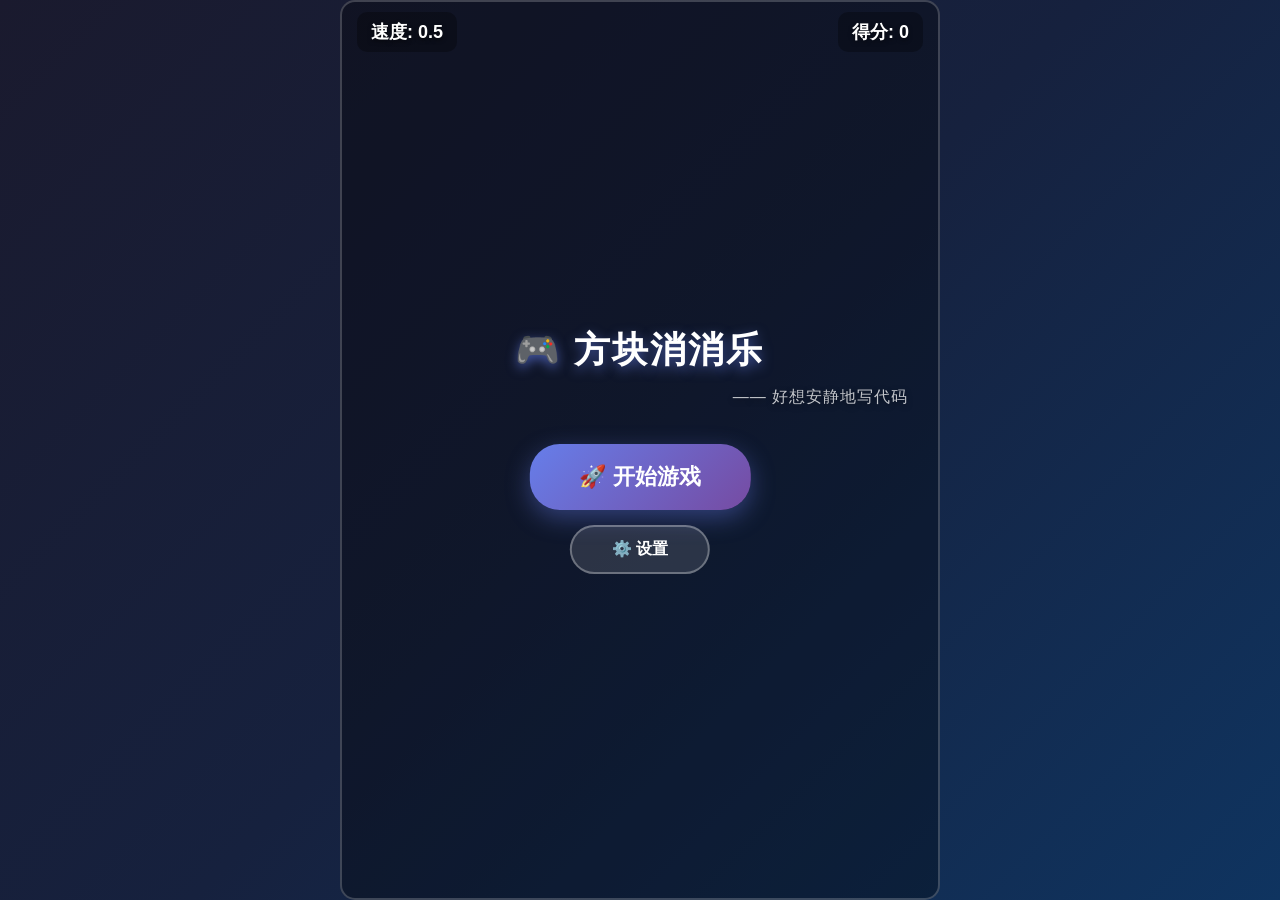
==== games/fangkuai/index.html @ 97ca242d "Initial commit: 小游戏作品集" ====
<!DOCTYPE html>
<html lang="zh-CN">
<head>
    <meta charset="UTF-8">
    <meta name="viewport" content="width=device-width, initial-scale=1.0">
    <title>方块消消乐</title>
    <link rel="stylesheet" href="style.css">
</head>
<body>
    <div class="game-area" id="game-area">
        <div class="speed-display" id="speed-display">速度: <span id="speed">0.5</span></div>
        <div class="score-display" id="score-display">得分: <span id="score">0</span></div>

        <!-- 开始屏幕：只有两个按钮 -->
        <div class="start-screen" id="start-screen">
            <h1 class="game-title">🎮 方块消消乐</h1>
            <p class="game-subtitle">—— 好想安静地写代码</p>
            <div class="button-row">
                <button id="start-btn">🚀 开始游戏</button>
                <button class="setting-btn" id="start-setting-btn">⚙️ 设置</button>
            </div>
        </div>

        <!-- 独立设置面板 -->
        <div class="settings-panel" id="settings-panel">
            <div class="settings-header">
                <h2>⚙️ 游戏设置</h2>
                <button class="close-btn" id="close-settings-btn">✕</button>
            </div>

            <div class="setting-row">
                <div class="setting-label">🎨 画布宽度</div>
                <div class="setting-control">
                    <input type="range" id="size-slider" min="300" max="1000" value="600">
                    <input type="number" id="size-input" min="300" max="1000" value="600">
                    <span>px</span>
                </div>
            </div>

            <div class="setting-row">
                <div class="setting-label">🎯 难度</div>
                <div class="difficulty-options">
                    <label class="difficulty-option">
                        <input type="radio" name="difficulty" value="beginner" checked>
                        <span>菜鸟模式</span>
                    </label>
                    <label class="difficulty-option">
                        <input type="radio" name="difficulty" value="advanced">
                        <span>老鸟模式</span>
                    </label>
                </div>
            </div>

            <div class="setting-row column">
                <div class="setting-label">🖼️ 方块图片</div>
                <div class="block-image-section">
                    <div class="upload-btn-wrapper">
                        <label class="upload-btn" for="block-images-input">
                            <span class="upload-icon">📁</span>
                            <span class="upload-text">选择9张图片</span>
                        </label>
                        <input type="file" id="block-images-input" accept="image/*" multiple style="display:none;">
                    </div>
                    <div class="block-image-inputs" id="block-image-inputs"></div>
                    <button class="clear-btn" id="clear-block-images">🗑️ 清除方块图片</button>
                </div>
            </div>

            <div class="setting-row column">
                <div class="setting-label">🌄 画布背景</div>
                <div class="bg-image-section">
                    <label class="upload-btn" for="bg-image-input">
                        <span class="upload-icon">📷</span>
                        <span class="upload-text" id="bg-image-status">选择背景图片</span>
                    </label>
                    <input type="file" id="bg-image-input" accept="image/*" style="display:none;">
                    <button class="clear-btn" id="clear-bg-image">🗑️ 清除背景</button>
                </div>
            </div>
        </div>
    </div>
    <script src="script.js"></script>
</body>
</html>
---- games/fangkuai/style.css ----
* {
    margin: 0;
    padding: 0;
    box-sizing: border-box;
}

body {
    font-family: 'Segoe UI', Tahoma, Geneva, Verdana, sans-serif;
    background: linear-gradient(135deg, #1a1a2e 0%, #16213e 50%, #0f3460 100%);
    min-height: 100vh;
    display: flex;
    justify-content: center;
    align-items: center;
}

.game-area {
    position: relative;
    width: 600px;
    height: 900px;
    background: rgba(0, 0, 0, 0.3);
    border-radius: 15px;
    overflow: hidden;
    border: 2px solid rgba(255, 255, 255, 0.2);
    background-size: cover;
    background-position: center;
}

/* --- 角落信息显示 --- */
.speed-display {
    position: absolute;
    top: 10px;
    left: 15px;
    color: #fff;
    font-size: 18px;
    font-weight: bold;
    z-index: 10;
    text-shadow: 0 2px 4px rgba(0, 0, 0, 0.5);
    background: rgba(0, 0, 0, 0.3);
    padding: 8px 14px;
    border-radius: 10px;
}

.score-display {
    position: absolute;
    top: 10px;
    right: 15px;
    color: #fff;
    font-size: 18px;
    font-weight: bold;
    z-index: 10;
    text-shadow: 0 2px 4px rgba(0, 0, 0, 0.5);
    background: rgba(0, 0, 0, 0.3);
    padding: 8px 14px;
    border-radius: 10px;
}

/* --- 开始屏幕（简洁版） --- */
.start-screen {
    position: absolute;
    top: 50%;
    left: 50%;
    transform: translate(-50%, -50%);
    text-align: center;
    z-index: 20;
    width: 90%;
}

.game-title {
    color: #fff;
    font-size: 36px;
    font-weight: bold;
    margin-bottom: 12px;
    text-shadow: 0 4px 12px rgba(102, 126, 234, 0.6);
    letter-spacing: 2px;
}

.game-subtitle {
    color: rgba(255, 255, 255, 0.75);
    font-size: 16px;
    font-weight: normal;
    margin-bottom: 36px;
    letter-spacing: 1px;
    text-shadow: 0 2px 6px rgba(0, 0, 0, 0.4);
    text-align: right;
    width: 100%;
}

.button-row {
    display: flex;
    flex-direction: column;
    gap: 15px;
    align-items: center;
}

/* --- 开始/重新开始 按钮 --- */
#start-btn {
    padding: 18px 50px;
    font-size: 22px;
    font-weight: bold;
    color: #fff;
    background: linear-gradient(135deg, #667eea 0%, #764ba2 100%);
    border: none;
    border-radius: 30px;
    cursor: pointer;
    transition: all 0.3s ease;
    box-shadow: 0 8px 24px rgba(102, 126, 234, 0.4);
}

#start-btn:hover {
    transform: translateY(-3px) scale(1.03);
    box-shadow: 0 10px 30px rgba(102, 126, 234, 0.6);
}

#start-btn:active {
    transform: translateY(-1px) scale(1.01);
}

/* --- 设置 按钮 --- */
.setting-btn {
    padding: 12px 40px;
    font-size: 16px;
    font-weight: bold;
    color: #fff;
    background: rgba(255, 255, 255, 0.12);
    border: 2px solid rgba(255, 255, 255, 0.3);
    border-radius: 25px;
    cursor: pointer;
    transition: all 0.2s ease;
}

.setting-btn:hover {
    background: rgba(255, 255, 255, 0.22);
    border-color: rgba(255, 255, 255, 0.5);
    transform: translateY(-2px);
}

/* --- 独立设置面板（模态风格） --- */
.settings-panel {
    position: absolute;
    top: 50%;
    left: 50%;
    transform: translate(-50%, -50%);
    background: rgba(0, 0, 0, 0.85);
    border-radius: 20px;
    padding: 24px 28px;
    border: 2px solid rgba(255, 255, 255, 0.2);
    box-shadow: 0 10px 40px rgba(0, 0, 0, 0.5);
    width: 85%;
    z-index: 200;
    max-height: 90%;
    overflow-y: auto;
    display: none;
}

.settings-panel.active {
    display: block;
}

.settings-header {
    display: flex;
    justify-content: space-between;
    align-items: center;
    margin-bottom: 20px;
    padding-bottom: 12px;
    border-bottom: 1px solid rgba(255, 255, 255, 0.15);
}

.settings-header h2 {
    color: #fff;
    font-size: 20px;
    font-weight: bold;
}

.close-btn {
    background: rgba(255, 107, 107, 0.3);
    color: #fff;
    border: 1px solid rgba(255, 107, 107, 0.5);
    width: 36px;
    height: 36px;
    border-radius: 50%;
    font-size: 16px;
    font-weight: bold;
    cursor: pointer;
    transition: all 0.2s ease;
    display: flex;
    align-items: center;
    justify-content: center;
}

.close-btn:hover {
    background: rgba(255, 107, 107, 0.6);
    border-color: rgba(255, 107, 107, 0.8);
    transform: rotate(90deg);
}

/* --- 设置行 --- */
.setting-row {
    color: #fff;
    margin-bottom: 18px;
    display: flex;
    align-items: center;
    justify-content: space-between;
    gap: 12px;
    flex-wrap: wrap;
}

.setting-row:last-child {
    margin-bottom: 0;
}

.setting-row.column {
    flex-direction: column;
    align-items: stretch;
    gap: 12px;
}

.setting-label {
    color: #fff;
    font-size: 15px;
    font-weight: 600;
    text-align: left;
}

.setting-control {
    display: flex;
    align-items: center;
    gap: 8px;
    color: #fff;
    font-size: 14px;
}

/* --- 难度选项 --- */
.difficulty-options {
    display: flex;
    gap: 10px;
}

.difficulty-option {
    display: flex;
    align-items: center;
    gap: 6px;
    color: #fff;
    font-size: 13px;
    cursor: pointer;
    padding: 8px 14px;
    border-radius: 10px;
    background: rgba(255, 255, 255, 0.08);
    border: 1px solid rgba(255, 255, 255, 0.12);
    transition: all 0.2s ease;
}

.difficulty-option:hover {
    background: rgba(255, 255, 255, 0.18);
    border-color: rgba(255, 255, 255, 0.3);
    transform: translateY(-1px);
}

.difficulty-option input:checked + span {
    color: #ffe066;
    font-weight: bold;
}

/* --- 方块图片设置 --- */
.block-image-section {
    display: flex;
    flex-direction: column;
    align-items: center;
    gap: 12px;
}

.block-image-inputs {
    display: grid;
    grid-template-columns: repeat(9, 1fr);
    gap: 6px;
}

.block-image-input {
    position: relative;
    width: 48px;
    height: 48px;
    border-radius: 10px;
    cursor: pointer;
    overflow: hidden;
    display: flex;
    align-items: center;
    justify-content: center;
    color: #fff;
    font-size: 13px;
    font-weight: bold;
    border: 2px solid rgba(255, 255, 255, 0.25);
    transition: all 0.2s ease;
    text-shadow: 0 1px 2px rgba(0, 0, 0, 0.5);
}

.block-image-input:hover {
    transform: translateY(-2px) scale(1.05);
    border-color: rgba(255, 255, 255, 0.6);
    box-shadow: 0 4px 12px rgba(0, 0, 0, 0.3);
}

.block-image-input img {
    width: 100%;
    height: 100%;
    object-fit: cover;
}

/* --- 上传按钮 --- */
.upload-btn-wrapper {
    display: flex;
    justify-content: center;
}

.upload-btn {
    display: inline-flex;
    align-items: center;
    gap: 8px;
    padding: 10px 20px;
    background: linear-gradient(135deg, #667eea 0%, #764ba2 100%);
    color: #fff;
    font-size: 14px;
    font-weight: 600;
    border-radius: 10px;
    cursor: pointer;
    transition: all 0.2s ease;
    border: none;
    box-shadow: 0 4px 12px rgba(102, 126, 234, 0.3);
}

.upload-btn:hover {
    transform: translateY(-2px);
    box-shadow: 0 6px 18px rgba(102, 126, 234, 0.5);
}

.upload-btn:active {
    transform: translateY(0);
}

.upload-icon {
    font-size: 18px;
}

.upload-text {
    font-size: 14px;
}

.bg-image-section {
    display: flex;
    flex-direction: column;
    align-items: center;
    gap: 12px;
}

.clear-btn {
    padding: 8px 16px;
    font-size: 13px;
    color: #fff;
    background: rgba(255, 107, 107, 0.35);
    border: 1px solid rgba(255, 107, 107, 0.5);
    border-radius: 10px;
    cursor: pointer;
    transition: all 0.2s ease;
    font-weight: 600;
}

.clear-btn:hover {
    background: rgba(255, 107, 107, 0.6);
    border-color: rgba(255, 107, 107, 0.8);
    transform: translateY(-1px);
}

/* --- 画布宽度输入 --- */
#size-slider {
    width: 150px;
    cursor: pointer;
    accent-color: #667eea;
}

#size-input {
    width: 80px;
    padding: 6px 10px;
    background: rgba(255, 255, 255, 0.1);
    border: 1px solid rgba(255, 255, 255, 0.3);
    border-radius: 8px;
    color: #ffe066;
    font-size: 14px;
    font-weight: bold;
    text-align: center;
    cursor: pointer;
    transition: all 0.2s ease;
    -moz-appearance: textfield;
}

#size-input::-webkit-outer-spin-button,
#size-input::-webkit-inner-spin-button {
    -webkit-appearance: none;
    margin: 0;
}

#size-input:hover {
    background: rgba(255, 255, 255, 0.18);
    border-color: rgba(255, 255, 255, 0.5);
}

#size-input:focus {
    outline: none;
    border-color: #667eea;
    box-shadow: 0 0 8px rgba(102, 126, 234, 0.4);
}

/* --- 游戏方块 --- */
.current-block {
    position: absolute;
    border-radius: 8px;
    box-shadow: 0 4px 15px rgba(0, 0, 0, 0.3);
    transition: left 0.1s ease;
    background-size: cover;
    background-position: center;
    background-repeat: no-repeat;
    display: flex;
    align-items: center;
    justify-content: center;
}

.placed-block {
    position: absolute;
    border-radius: 8px;
    box-shadow: 0 2px 8px rgba(0, 0, 0, 0.2);
    animation: appear 0.2s ease;
    background-size: cover;
    background-position: center;
    background-repeat: no-repeat;
    display: flex;
    align-items: center;
    justify-content: center;
}

.block-number {
    position: absolute;
    top: 50%;
    left: 50%;
    transform: translate(-50%, -50%);
    color: white;
    font-size: 24px;
    font-weight: bold;
    text-shadow: 1px 1px 3px rgba(0, 0, 0, 0.8);
}

/* --- 方块动画 --- */
@keyframes appear {
    from {
        transform: scale(0);
        opacity: 0;
    }
    to {
        transform: scale(1);
        opacity: 1;
    }
}

@keyframes disappear {
    from {
        transform: scale(1);
        opacity: 1;
    }
    to {
        transform: scale(0);
        opacity: 0;
    }
}

/* --- 游戏结束面板（简洁版）--- */
.game-over {
    position: absolute;
    top: 50%;
    left: 50%;
    transform: translate(-50%, -50%);
    background: rgba(0, 0, 0, 0.85);
    padding: 30px 36px;
    border-radius: 20px;
    text-align: center;
    z-index: 100;
    border: 2px solid rgba(255, 255, 255, 0.2);
    box-shadow: 0 10px 40px rgba(0, 0, 0, 0.5);
    width: 80%;
}

.game-over h2 {
    color: #ff6b6b;
    font-size: 28px;
    margin-bottom: 16px;
    text-shadow: 0 2px 8px rgba(255, 107, 107, 0.4);
}

.game-over p {
    color: #fff;
    font-size: 17px;
    margin-bottom: 24px;
}

.game-over .button-row {
    display: flex;
    flex-direction: column;
    gap: 12px;
    align-items: center;
}

.game-over .restart-btn {
    padding: 14px 40px;
    font-size: 18px;
    font-weight: bold;
    color: #fff;
    background: linear-gradient(135deg, #667eea 0%, #764ba2 100%);
    border: none;
    border-radius: 25px;
    cursor: pointer;
    transition: all 0.2s ease;
    box-shadow: 0 6px 18px rgba(102, 126, 234, 0.4);
}

.game-over .restart-btn:hover {
    transform: translateY(-2px) scale(1.03);
    box-shadow: 0 8px 24px rgba(102, 126, 234, 0.6);
}

.game-over .setting-btn {
    padding: 10px 34px;
    font-size: 15px;
}

/* --- 滚动条美化（设置面板内部） --- */
.settings-panel::-webkit-scrollbar {
    width: 8px;
}

.settings-panel::-webkit-scrollbar-track {
    background: rgba(255, 255, 255, 0.05);
    border-radius: 4px;
}

.settings-panel::-webkit-scrollbar-thumb {
    background: rgba(102, 126, 234, 0.5);
    border-radius: 4px;
}

.settings-panel::-webkit-scrollbar-thumb:hover {
    background: rgba(102, 126, 234, 0.7);
}
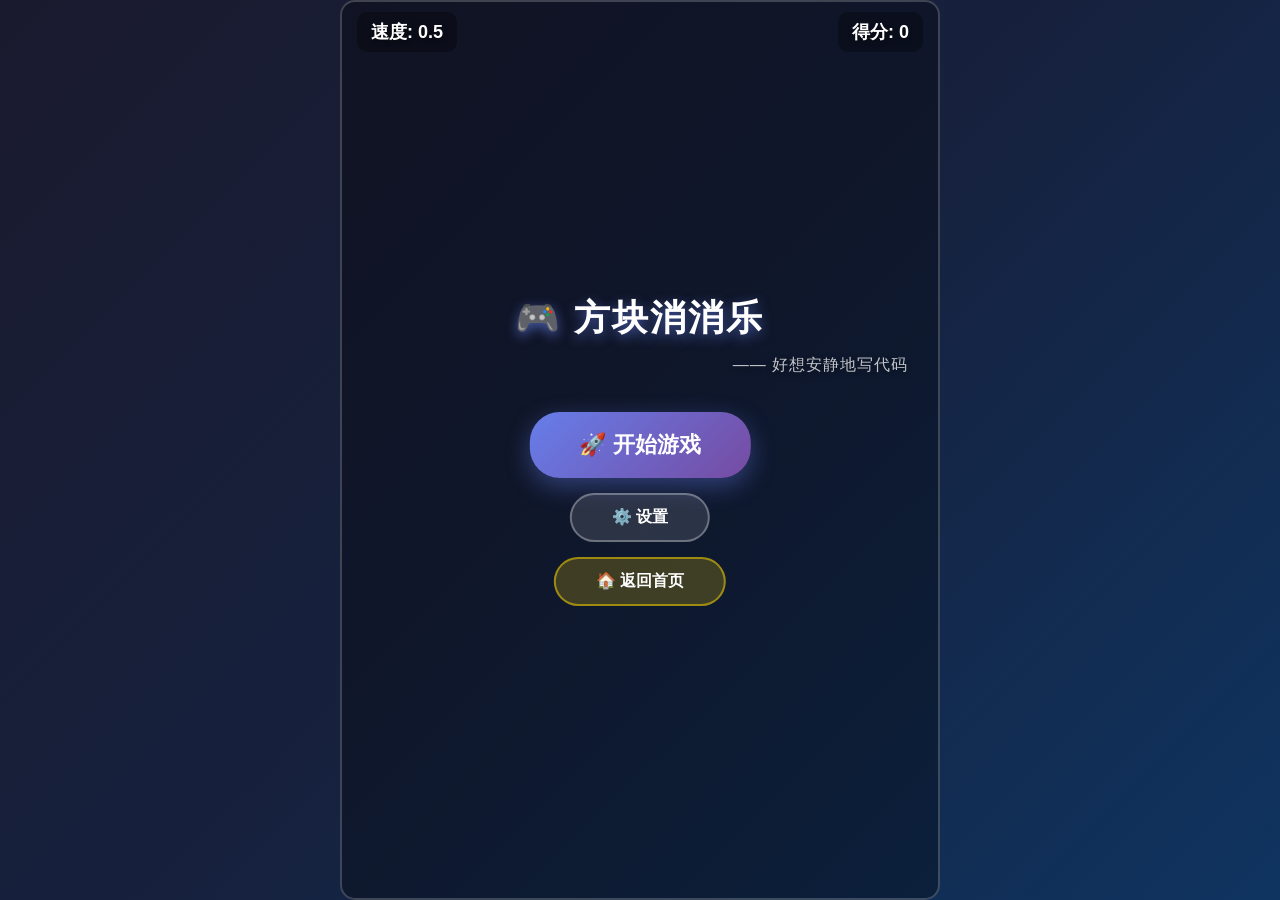
==== commit dcf7e843: "更新方块游戏页面样式和脚本" ====
--- a/games/fangkuai/index.html
+++ b/games/fangkuai/index.html
@@ -18,6 +18,7 @@
             <div class="button-row">
                 <button id="start-btn">🚀 开始游戏</button>
                 <button class="setting-btn" id="start-setting-btn">⚙️ 设置</button>
+                <a href="../../index.html" class="home-link">🏠 返回首页</a>
             </div>
         </div>
 
--- a/games/fangkuai/style.css
+++ b/games/fangkuai/style.css
@@ -131,6 +131,28 @@
 .setting-btn:hover {
     background: rgba(255, 255, 255, 0.22);
     border-color: rgba(255, 255, 255, 0.5);
+    transform: translateY(-2px);
+}
+
+/* --- 返回首页 按钮 --- */
+.home-link {
+    padding: 12px 40px;
+    font-size: 16px;
+    font-weight: bold;
+    color: #fff;
+    background: rgba(255, 215, 0, 0.2);
+    border: 2px solid rgba(255, 215, 0, 0.5);
+    border-radius: 25px;
+    cursor: pointer;
+    text-decoration: none;
+    transition: all 0.2s ease;
+    display: inline-block;
+    text-align: center;
+}
+
+.home-link:hover {
+    background: rgba(255, 215, 0, 0.35);
+    border-color: rgba(255, 215, 0, 0.8);
     transform: translateY(-2px);
 }
 
@@ -527,6 +549,11 @@
     font-size: 15px;
 }
 
+.game-over .home-link {
+    padding: 10px 34px;
+    font-size: 15px;
+}
+
 /* --- 滚动条美化（设置面板内部） --- */
 .settings-panel::-webkit-scrollbar {
     width: 8px;
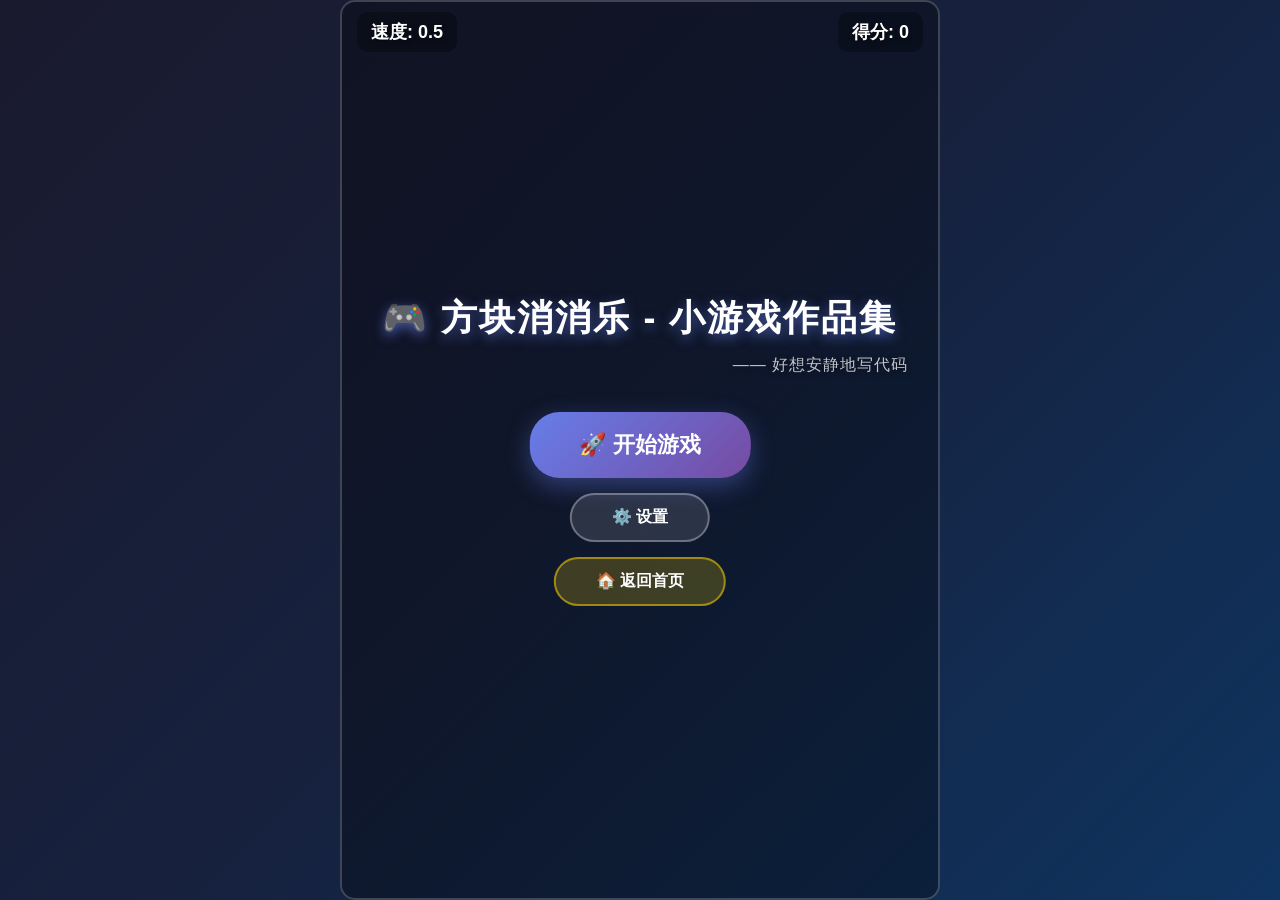
==== commit 928977a0: "更新游戏页面标题，添加返回按钮支持" ====
--- a/games/fangkuai/index.html
+++ b/games/fangkuai/index.html
@@ -13,7 +13,7 @@
 
         <!-- 开始屏幕：只有两个按钮 -->
         <div class="start-screen" id="start-screen">
-            <h1 class="game-title">🎮 方块消消乐</h1>
+            <h1 class="game-title">🎮 方块消消乐 - 小游戏作品集</h1>
             <p class="game-subtitle">—— 好想安静地写代码</p>
             <div class="button-row">
                 <button id="start-btn">🚀 开始游戏</button>
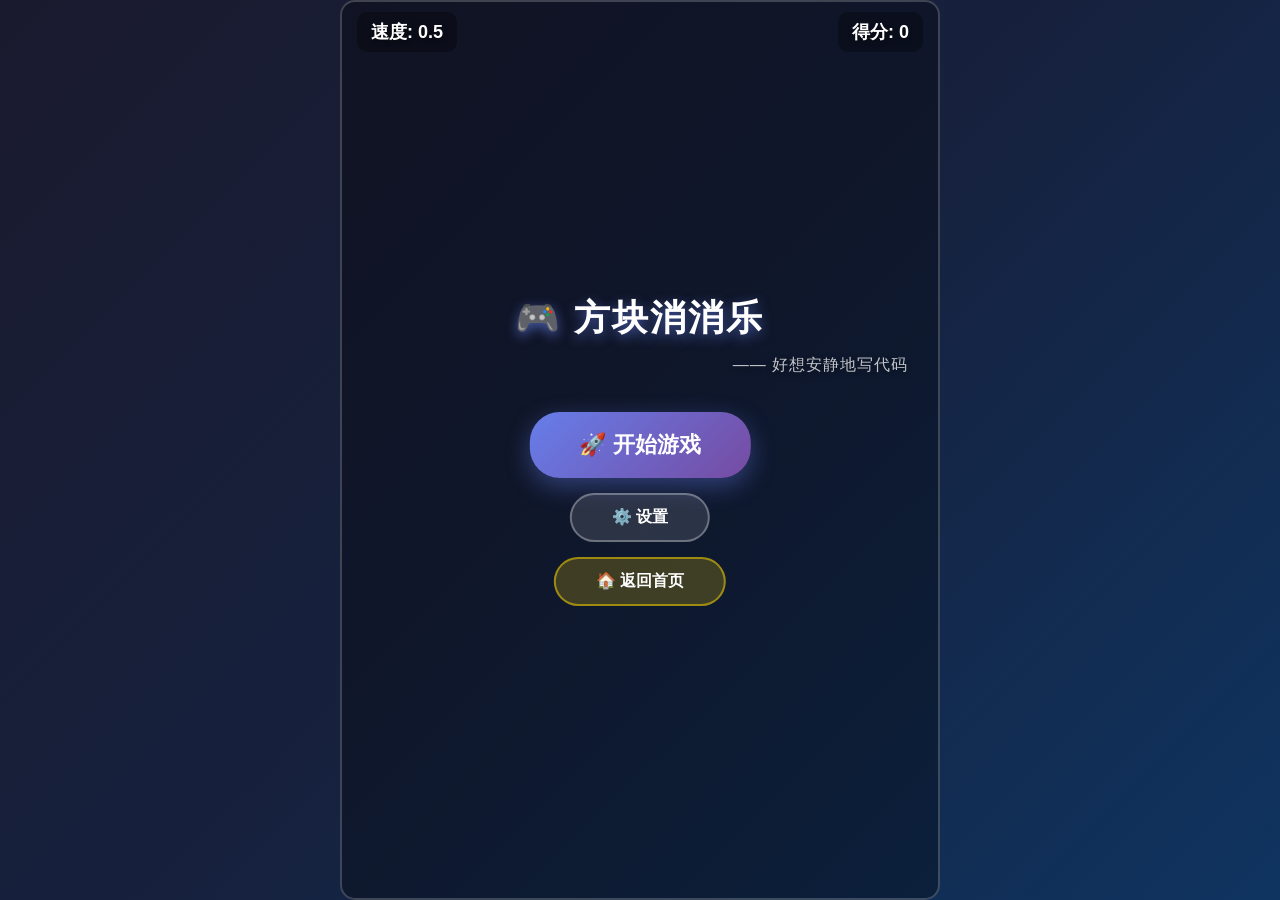
==== commit 5501a300: "恢复页面标题到原始版本" ====
--- a/games/fangkuai/index.html
+++ b/games/fangkuai/index.html
@@ -13,7 +13,7 @@
 
         <!-- 开始屏幕：只有两个按钮 -->
         <div class="start-screen" id="start-screen">
-            <h1 class="game-title">🎮 方块消消乐 - 小游戏作品集</h1>
+            <h1 class="game-title">🎮 方块消消乐</h1>
             <p class="game-subtitle">—— 好想安静地写代码</p>
             <div class="button-row">
                 <button id="start-btn">🚀 开始游戏</button>
